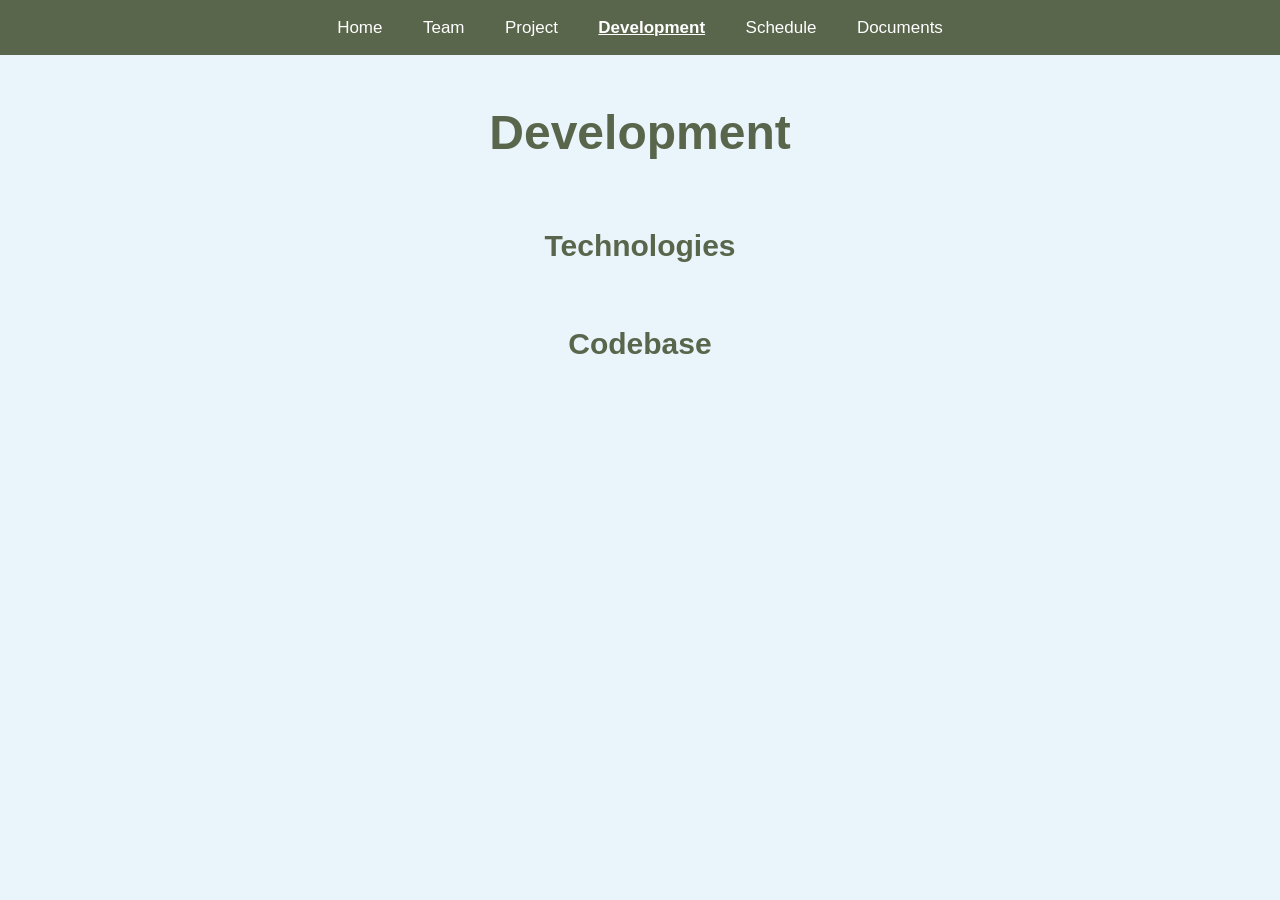
==== development.html @ d390ecc1 "Updated the website structure and homepage" ====
<!doctype html>
<html>
    <head>
        <title>PIT Crew | Development</title>
        <link rel="stylesheet" href="css/style.css">
    </head>

    <body>

        <nav>
            <a href="index.html">Home</a>
            <a href="team.html">Team</a>
            <a href="project.html">Project</a>
            <a class="active" href="development.html">Development</a>
            <a href="schedule.html">Schedule</a>
            <a href="documents.html">Documents</a>
        </nav>


        <main class="page-content">

            <h1>Development</h1>


            <section>
                <h2>Technologies</h2>

                <!-- Technologies info goes here -->
            </section>


            <section>
                <h2>Codebase</h2>

                <!-- Codebase info goes here -->
            </section>

        </main>

    </body>
</html>
---- css/style.css ----
body {
    font-family: Arial, sans-serif;
    margin: 0;
    background-color: #eaf4fb;
    color: #2f2f2f;
    line-height: 1.6;
}

/* Navigation */

nav {
    background-color: #59664c;
    text-align: center;
    padding: 14px 10px;
}

nav a {
    color: white;
    text-decoration: none;
    margin: 0 18px;
    font-size: 17px;
}

nav a:hover {
    text-decoration: underline;
}

nav a.active {
    font-weight: bold;
    text-decoration: underline;
}

/* Page Layout */

.page-content {
    max-width: 900px;
    margin: 0 auto;
    padding: 40px 25px;
}

h1 {
    text-align: center;
    font-size: 48px;
    margin: 0 0 20px;
    color: #59664c;
}

h2 {
    text-align: center;
    font-size: 30px;
    color: #59664c;
    margin-top: 50px;
    margin-bottom: 25px;
}

h3 {
    color: #59664c;
}

/* Home Page */

.main-logo {
    display: block;
    width: 230px;
    margin: 0 auto 30px;
}

.intro {
    background-color: rgba(255, 255, 255, 0.55);
    padding: 22px 26px;
    border-radius: 10px;
    margin-bottom: 40px;
}

/* Team */

.team {
    display: flex;
    justify-content: space-between;
    gap: 30px;
}

.team-member {
    width: 30%;
    text-align: center;
}

.photo-frame {
    width: 190px;
    height: 220px;
    margin: 0 auto;
    display: flex;
    align-items: center;
    justify-content: center;
}

.photo-frame img {
    max-width: 100%;
    max-height: 100%;
    width: auto;
    height: auto;
    border-radius: 10px;
}

.team-member h3 {
    margin-top: 10px;
    margin-bottom: 0;
}

/* Mentor */

.mentor {
    text-align: center;
}

.mentor h3 {
    margin-top: 10px;
}

/* Sponsors */

.sponsors {
    display: flex;
    justify-content: space-between;
    gap: 30px;
}

.sponsor {
    width: 30%;
    text-align: center;
}

.sponsor img {
    width: 120px;
    height: 100px;
    object-fit: contain;
    margin-bottom: 10px;
}

.sponsor h3 {
    margin-top: 5px;
    margin-bottom: 5px;
}

.sponsor p {
    margin-top: 5px;
    font-size: 14px;
}

/* Other Pages */

section {
    margin-bottom: 50px;
}
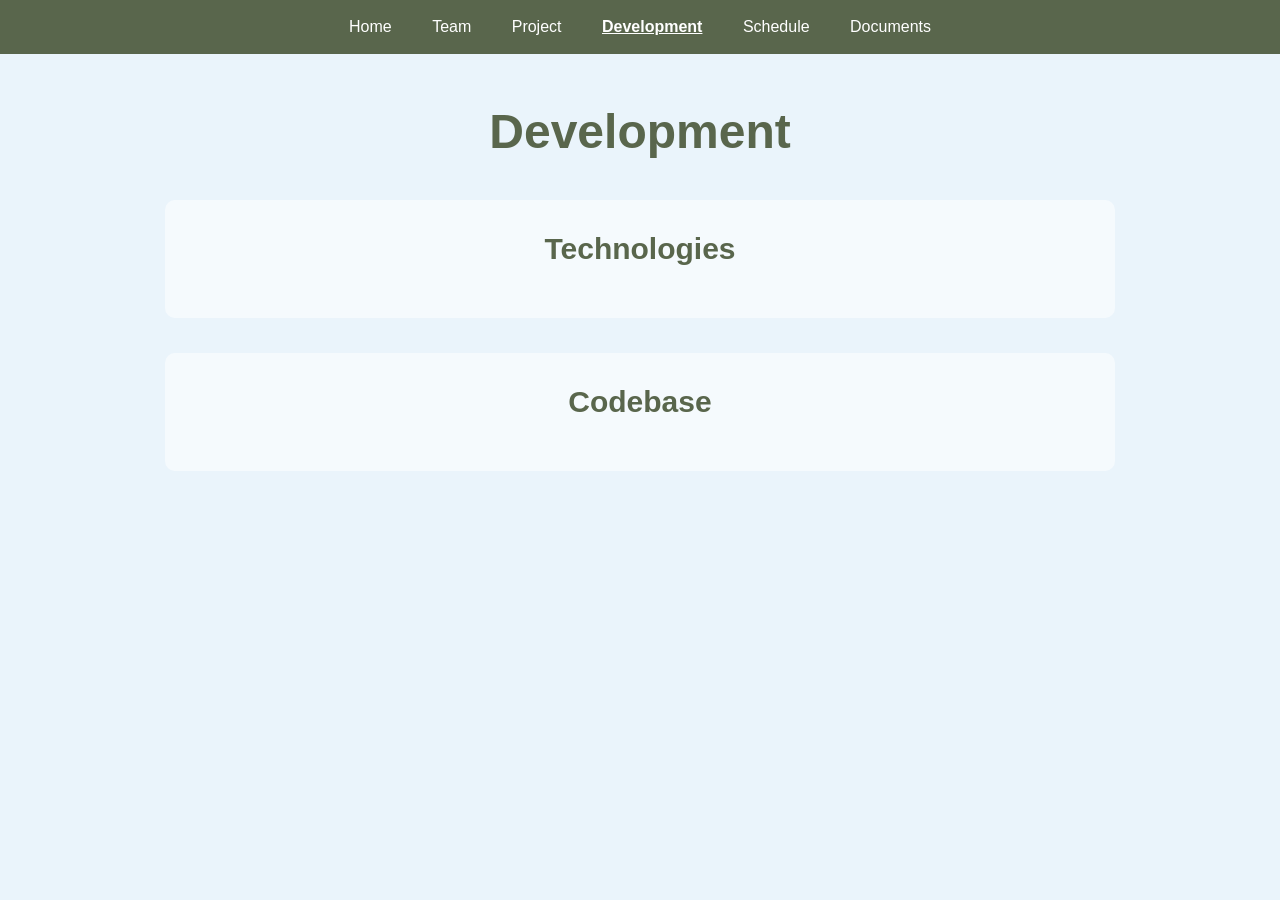
==== commit 04a13ebd: "Edited home page, team, project and schedule pages, added some documents and styling" ====
--- a/development.html
+++ b/development.html
@@ -2,11 +2,10 @@
 <html>
     <head>
         <title>PIT Crew | Development</title>
-        <link rel="stylesheet" href="css/style.css">
+        <link rel="stylesheet" href="css/style.css" />
     </head>
 
     <body>
-
         <nav>
             <a href="index.html">Home</a>
             <a href="team.html">Team</a>
@@ -16,26 +15,20 @@
             <a href="documents.html">Documents</a>
         </nav>
 
-
         <main class="page-content">
-
             <h1>Development</h1>
 
-
-            <section>
+            <section class="box">
                 <h2>Technologies</h2>
 
                 <!-- Technologies info goes here -->
             </section>
 
-
-            <section>
+            <section class="box">
                 <h2>Codebase</h2>
 
                 <!-- Codebase info goes here -->
             </section>
-
         </main>
-
     </body>
-</html>+</html>
--- a/css/style.css
+++ b/css/style.css
@@ -6,58 +6,68 @@
     line-height: 1.6;
 }
 
-/* Navigation */
-
 nav {
     background-color: #59664c;
     text-align: center;
-    padding: 14px 10px;
+    padding: 14px;
 }
 
 nav a {
     color: white;
     text-decoration: none;
     margin: 0 18px;
-    font-size: 17px;
-}
-
-nav a:hover {
+}
+
+nav a:hover,
+nav a.active {
     text-decoration: underline;
 }
 
 nav a.active {
     font-weight: bold;
-    text-decoration: underline;
-}
-
-/* Page Layout */
+}
 
 .page-content {
-    max-width: 900px;
-    margin: 0 auto;
+    max-width: 950px;
+    margin: auto;
     padding: 40px 25px;
 }
 
+.team-page .page-content {
+    max-width: 1200px;
+}
+
+.schedule-page .page-content {
+    max-width: 1000px;
+}
+
+h1,
+h2 {
+    text-align: center;
+    color: #59664c;
+}
+
 h1 {
-    text-align: center;
     font-size: 48px;
+    margin: 0 0 30px;
+}
+
+h2 {
+    font-size: 30px;
     margin: 0 0 20px;
+}
+
+h3,
+h4 {
     color: #59664c;
 }
 
-h2 {
-    text-align: center;
-    font-size: 30px;
-    color: #59664c;
-    margin-top: 50px;
-    margin-bottom: 25px;
-}
-
-h3 {
-    color: #59664c;
-}
-
-/* Home Page */
+.box {
+    background-color: rgba(255, 255, 255, 0.55);
+    padding: 25px;
+    border-radius: 10px;
+    margin-bottom: 35px;
+}
 
 .main-logo {
     display: block;
@@ -65,90 +75,152 @@
     margin: 0 auto 30px;
 }
 
-.intro {
-    background-color: rgba(255, 255, 255, 0.55);
-    padding: 22px 26px;
+.team,
+.sponsors,
+.team-details {
+    display: flex;
+    gap: 30px;
+}
+
+.team-member,
+.sponsor,
+.team-card {
+    flex: 1;
+    text-align: center;
+}
+
+.photo-frame {
+    height: 220px;
+    display: flex;
+    justify-content: center;
+    align-items: center;
+}
+
+.photo-frame img {
+    max-width: 190px;
+    max-height: 220px;
     border-radius: 10px;
-    margin-bottom: 40px;
-}
-
-/* Team */
-
-.team {
-    display: flex;
-    justify-content: space-between;
-    gap: 30px;
-}
-
-.team-member {
-    width: 30%;
-    text-align: center;
-}
-
-.photo-frame {
-    width: 190px;
-    height: 220px;
-    margin: 0 auto;
-    display: flex;
-    align-items: center;
-    justify-content: center;
-}
-
-.photo-frame img {
-    max-width: 100%;
-    max-height: 100%;
-    width: auto;
-    height: auto;
-    border-radius: 10px;
 }
 
 .team-member h3 {
-    margin-top: 10px;
-    margin-bottom: 0;
-}
-
-/* Mentor */
-
-.mentor {
-    text-align: center;
-}
-
-.mentor h3 {
-    margin-top: 10px;
-}
-
-/* Sponsors */
-
-.sponsors {
-    display: flex;
-    justify-content: space-between;
-    gap: 30px;
-}
-
-.sponsor {
-    width: 30%;
-    text-align: center;
+    margin: 8px 0 0;
+}
+
+.mentor-label {
+    display: block;
+    margin-top: 2px;
+    color: #2f2f2f;
+    font-size: 15px;
+    font-weight: normal;
 }
 
 .sponsor img {
     width: 120px;
     height: 100px;
     object-fit: contain;
-    margin-bottom: 10px;
-}
-
-.sponsor h3 {
+}
+
+.team-intro {
+    max-width: 750px;
+    margin: 0 auto 35px;
+    text-align: center;
+}
+
+.team-card img {
+    width: 120px;
+    height: 145px;
+    object-fit: contain;
+    border-radius: 8px;
+}
+
+.team-card h2 {
+    font-size: 24px;
+    margin: 10px 0;
+}
+
+.team-card h3 {
+    font-size: 17px;
+    margin-bottom: 5px;
+}
+
+.team-card p {
+    font-size: 14px;
     margin-top: 5px;
-    margin-bottom: 5px;
-}
-
-.sponsor p {
-    margin-top: 5px;
-    font-size: 14px;
-}
-
-/* Other Pages */
-
-section {
-    margin-bottom: 50px;
+}
+
+.project-figure {
+    max-width: 500px;
+    margin: 25px auto;
+    text-align: center;
+}
+
+.project-figure img {
+    display: block;
+    max-width: 100%;
+    max-height: 320px;
+    margin: auto;
+}
+
+.project-figure figcaption {
+    margin-top: 8px;
+    font-size: 13px;
+    color: #555555;
+}
+
+.schedule-intro {
+    max-width: 700px;
+    margin: 0 auto 35px;
+    text-align: center;
+}
+
+.current-status h2 {
+    font-size: 22px;
+}
+
+.schedule-month {
+    margin-bottom: 25px;
+}
+
+.month-heading {
+    display: flex;
+    align-items: baseline;
+    gap: 18px;
+    border-bottom: 2px solid #c3ad78;
+}
+
+.month-heading h2 {
+    font-size: 26px;
+    margin: 0;
+}
+
+.month-heading h3 {
+    font-size: 18px;
+    margin: 0;
+}
+
+main a {
+    color: #59664c;
+}
+
+@media (max-width: 750px) {
+    .team,
+    .sponsors,
+    .team-details {
+        display: block;
+    }
+
+    .team-member,
+    .sponsor,
+    .team-card {
+        margin-bottom: 30px;
+    }
+
+    nav a {
+        display: inline-block;
+        margin: 5px 10px;
+    }
+
+    .month-heading {
+        display: block;
+    }
 }
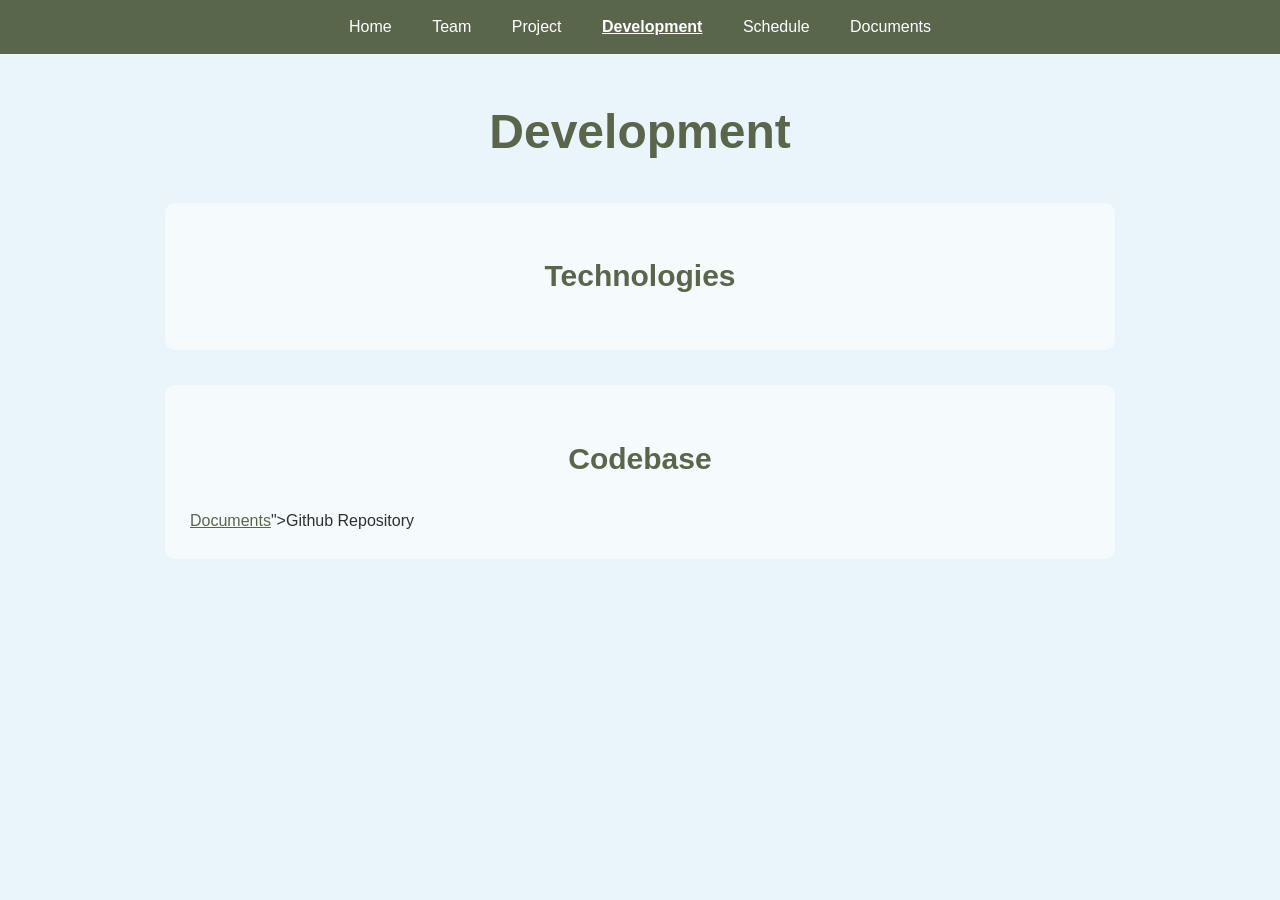
==== commit 1091befd: "added codebase to development.html added github repo link (you should publish your code at the end o" ====
--- a/development.html
+++ b/development.html
@@ -26,8 +26,8 @@
 
             <section class="box">
                 <h2>Codebase</h2>
-
-                <!-- Codebase info goes here -->
+                <a href="https://github.com/ard584/PITcrew.git">Documents</a>">Github Repository</a>
+                
             </section>
         </main>
     </body>
--- a/css/style.css
+++ b/css/style.css
@@ -37,10 +37,6 @@
     max-width: 1200px;
 }
 
-.schedule-page .page-content {
-    max-width: 1000px;
-}
-
 h1,
 h2 {
     text-align: center;
@@ -49,12 +45,11 @@
 
 h1 {
     font-size: 48px;
-    margin: 0 0 30px;
+    margin-top: 0;
 }
 
 h2 {
     font-size: 30px;
-    margin: 0 0 20px;
 }
 
 h3,
@@ -102,13 +97,8 @@
     border-radius: 10px;
 }
 
-.team-member h3 {
-    margin: 8px 0 0;
-}
-
 .mentor-label {
     display: block;
-    margin-top: 2px;
     color: #2f2f2f;
     font-size: 15px;
     font-weight: normal;
@@ -120,32 +110,16 @@
     object-fit: contain;
 }
 
-.team-intro {
-    max-width: 750px;
+.team-intro,
+.schedule-intro {
+    text-align: center;
     margin: 0 auto 35px;
-    text-align: center;
 }
 
 .team-card img {
     width: 120px;
     height: 145px;
     object-fit: contain;
-    border-radius: 8px;
-}
-
-.team-card h2 {
-    font-size: 24px;
-    margin: 10px 0;
-}
-
-.team-card h3 {
-    font-size: 17px;
-    margin-bottom: 5px;
-}
-
-.team-card p {
-    font-size: 14px;
-    margin-top: 5px;
 }
 
 .project-figure {
@@ -155,46 +129,24 @@
 }
 
 .project-figure img {
-    display: block;
     max-width: 100%;
     max-height: 320px;
-    margin: auto;
 }
 
 .project-figure figcaption {
-    margin-top: 8px;
     font-size: 13px;
     color: #555555;
 }
 
-.schedule-intro {
-    max-width: 700px;
-    margin: 0 auto 35px;
-    text-align: center;
-}
-
-.current-status h2 {
-    font-size: 22px;
-}
-
-.schedule-month {
-    margin-bottom: 25px;
-}
-
 .month-heading {
     display: flex;
+    gap: 18px;
     align-items: baseline;
-    gap: 18px;
     border-bottom: 2px solid #c3ad78;
 }
 
-.month-heading h2 {
-    font-size: 26px;
-    margin: 0;
-}
-
+.month-heading h2,
 .month-heading h3 {
-    font-size: 18px;
     margin: 0;
 }
 
@@ -205,22 +157,13 @@
 @media (max-width: 750px) {
     .team,
     .sponsors,
-    .team-details {
+    .team-details,
+    .month-heading {
         display: block;
-    }
-
-    .team-member,
-    .sponsor,
-    .team-card {
-        margin-bottom: 30px;
     }
 
     nav a {
         display: inline-block;
         margin: 5px 10px;
     }
-
-    .month-heading {
-        display: block;
-    }
 }
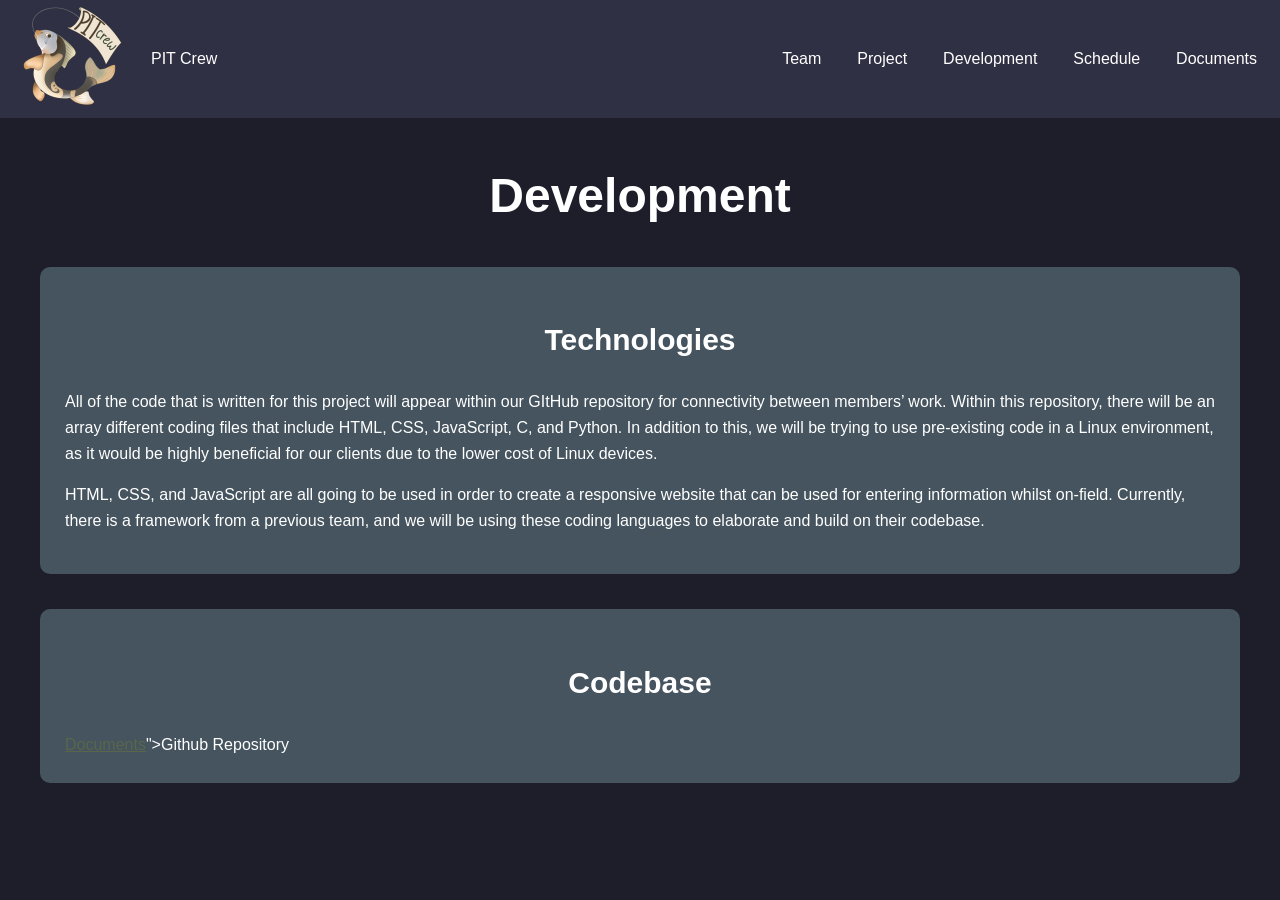
==== commit 9c4dfc41: "Update development.html" ====
--- a/development.html
+++ b/development.html
@@ -7,10 +7,13 @@
 
     <body>
         <nav>
-            <a href="index.html">Home</a>
+            <div class = "topLogo">
+                <a class="logo" href="index.html"><img src="images/logo.png" alt="PIT Crew Logo"></a>
+                <span>PIT Crew</span>
+            </div>
             <a href="team.html">Team</a>
             <a href="project.html">Project</a>
-            <a class="active" href="development.html">Development</a>
+            <a href="development.html">Development</a>
             <a href="schedule.html">Schedule</a>
             <a href="documents.html">Documents</a>
         </nav>
@@ -21,7 +24,14 @@
             <section class="box">
                 <h2>Technologies</h2>
 
-                <!-- Technologies info goes here -->
+                <p>
+                    All of the code that is written for this project will appear within our GItHub repository for connectivity between members’ work. Within this repository, there will be an array different coding files that include HTML, CSS, JavaScript, C, and Python. In addition to this, we will be trying to use pre-existing code in a Linux environment, as it would be highly beneficial for our clients due to the lower cost of Linux devices. 
+                </p>
+
+                <p>
+                    HTML, CSS, and JavaScript are all going to be used in order to create a responsive website that can be used for entering information whilst on-field. Currently, there is a framework from a previous team, and we will be using these coding languages to elaborate and build on their codebase. 
+                </p>
+                
             </section>
 
             <section class="box">
--- a/css/style.css
+++ b/css/style.css
@@ -1,15 +1,18 @@
 body {
     font-family: Arial, sans-serif;
     margin: 0;
-    background-color: #eaf4fb;
+    background-color: #1e1e2b;
     color: #2f2f2f;
     line-height: 1.6;
 }
 
 nav {
-    background-color: #59664c;
-    text-align: center;
-    padding: 14px;
+    background-color: #303045;
+    /*text-align: right;*/
+    display:flex;
+    align-items: center;
+    /*justify-content: space-between;*/
+    padding: 5px;
 }
 
 nav a {
@@ -28,9 +31,10 @@
 }
 
 .page-content {
-    max-width: 950px;
+    max-width: 1200px;
     margin: auto;
     padding: 40px 25px;
+    color: white;
 }
 
 .team-page .page-content {
@@ -40,7 +44,7 @@
 h1,
 h2 {
     text-align: center;
-    color: #59664c;
+    color: white;
 }
 
 h1 {
@@ -54,11 +58,63 @@
 
 h3,
 h4 {
-    color: #59664c;
+    color: #dae0e8;
+}
+
+.topLogo img{
+    height: 100px;
+}
+
+.topLogo {
+    text-align: left;
+    display: flex;
+    align-items: center;
+    gap: 10px;
+    margin-right: auto;
+    color: white;
+}
+
+.pitHeader {
+    background-image: linear-gradient(rgba(0, 0, 0, 0.4), rgba(0, 0, 0, 0.4)), url("../images/coloradoHeader.png");
+    background-size: cover;
+    background-position: center;
+    display: flex;
+    min-height: 90vh;
+    align-items: center;
+    padding: 0 60px;
+}
+
+.pitHeaderInfo {
+    max-width: 1400px;
+    color: #beb8c2;
+    text-align: left;
+}
+
+.pitHeaderInfo h1 {
+    text-align: left;
+    color: #edebeb;
+    font-size: 150px;
+    line-height: 110px;
+    margin-bottom: 10px;
+}
+
+.pitHeaderInfo p {
+    text-align: left;
+    max-width: 850px;
+    font-size: 20px;
+}
+
+.photoCredit {
+    position: absolute;
+    bottom: 10px;
+    right: 15px;
+    margin: 10px;
+    font-size: 12px;
+    color: #969199;
 }
 
 .box {
-    background-color: rgba(255, 255, 255, 0.55);
+    background-color: #45545e;
     padding: 25px;
     border-radius: 10px;
     margin-bottom: 35px;
@@ -71,8 +127,7 @@
 }
 
 .team,
-.sponsors,
-.team-details {
+.sponsors {
     display: flex;
     gap: 30px;
 }
@@ -104,9 +159,16 @@
     font-weight: normal;
 }
 
+.lead-label {
+    display: block;
+    color: #2f2f2f;
+    font-size: 15px;
+    font-weight: normal;
+}
+
 .sponsor img {
-    width: 120px;
-    height: 100px;
+    width: 250px;
+    height: 220px;
     object-fit: contain;
 }
 
@@ -114,6 +176,15 @@
 .schedule-intro {
     text-align: center;
     margin: 0 auto 35px;
+}
+
+.team-intro h1 {
+    font-size: 80px;
+}
+
+.team-intro p {
+    font-size: 20px;
+    color: white;
 }
 
 .team-card img {
@@ -145,6 +216,51 @@
     border-bottom: 2px solid #c3ad78;
 }
 
+.team-details {
+    display: flex;
+    align-items: center;
+    gap: 60px;
+    padding: 80px 10%;
+}
+
+.team-details:nth-of-type(even) {
+    flex-direction: row-reverse;
+    background-color: #45545e;
+}
+
+.memberCard {
+    flex: 1;
+}
+
+.team-details img {
+    flex: 1;
+    width: 100%;
+    max-width: 400px;
+    height: 450px;
+    object-fit: cover;
+    border-radius: 10px;
+}
+
+.memberCard h2 {
+    text-align: left;
+    color: #white;
+    font-size: 32px;
+    margin: 0 0 15px;
+}
+
+.memberCard h3 {
+    text-align: left;
+    font-size: 16px;
+    text-transform: uppercase;
+    letter-spacing: 1px;
+    margin: 0 0 4px;
+}
+
+.memberCard p {
+    margin: 0 0 18px;
+    color: #d3cedb;
+}
+
 .month-heading h2,
 .month-heading h3 {
     margin: 0;
@@ -157,7 +273,6 @@
 @media (max-width: 750px) {
     .team,
     .sponsors,
-    .team-details,
     .month-heading {
         display: block;
     }
@@ -166,4 +281,4 @@
         display: inline-block;
         margin: 5px 10px;
     }
-}+}
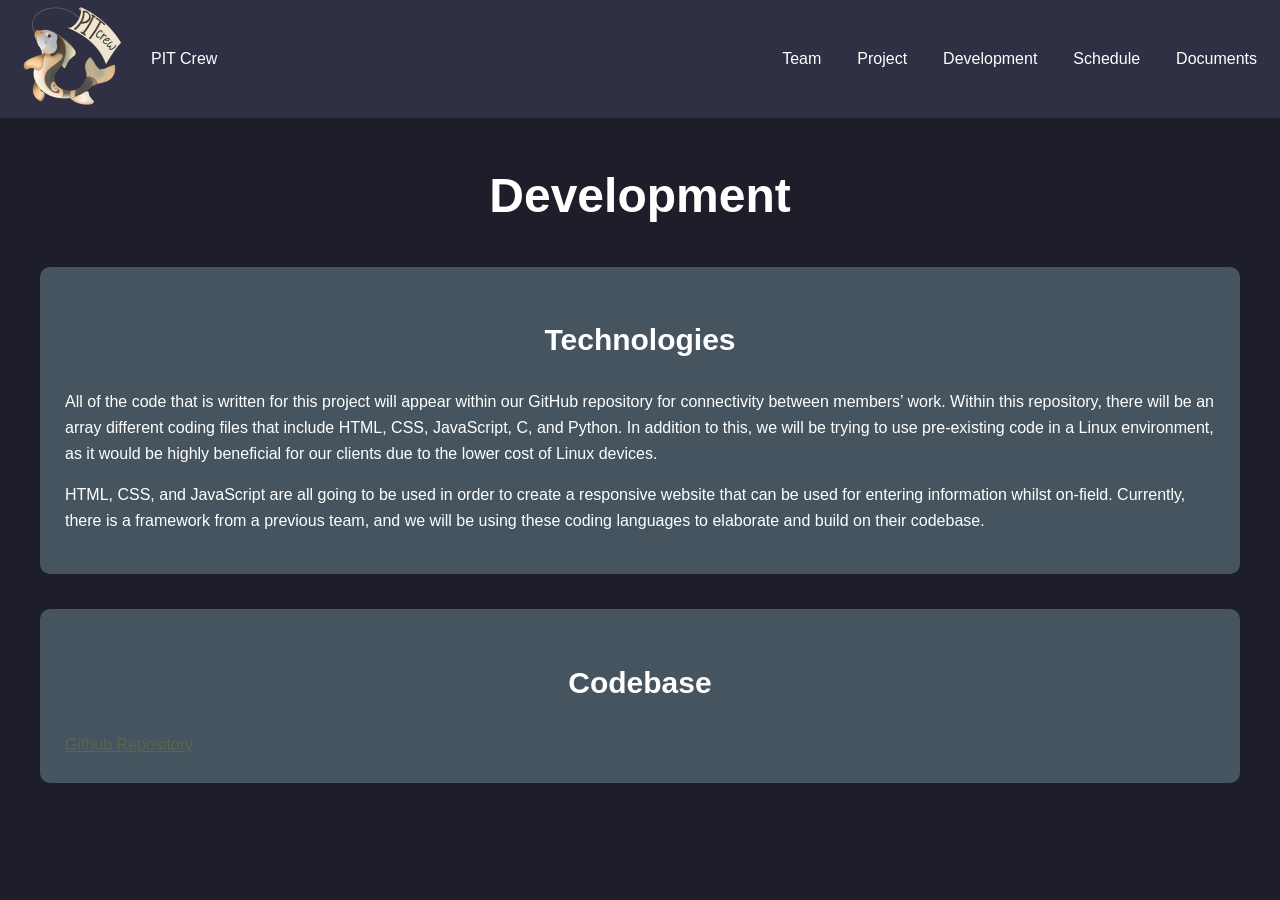
==== commit 7594c692: "Updated weird link" ====
--- a/development.html
+++ b/development.html
@@ -25,7 +25,7 @@
                 <h2>Technologies</h2>
 
                 <p>
-                    All of the code that is written for this project will appear within our GItHub repository for connectivity between members’ work. Within this repository, there will be an array different coding files that include HTML, CSS, JavaScript, C, and Python. In addition to this, we will be trying to use pre-existing code in a Linux environment, as it would be highly beneficial for our clients due to the lower cost of Linux devices. 
+                    All of the code that is written for this project will appear within our GitHub repository for connectivity between members’ work. Within this repository, there will be an array different coding files that include HTML, CSS, JavaScript, C, and Python. In addition to this, we will be trying to use pre-existing code in a Linux environment, as it would be highly beneficial for our clients due to the lower cost of Linux devices. 
                 </p>
 
                 <p>
@@ -36,7 +36,7 @@
 
             <section class="box">
                 <h2>Codebase</h2>
-                <a href="https://github.com/ard584/PITcrew.git">Documents</a>">Github Repository</a>
+                <a href="https://github.com/ard584/PITcrew.git">Github Repository</a>
                 
             </section>
         </main>
--- a/css/style.css
+++ b/css/style.css
@@ -8,10 +8,8 @@
 
 nav {
     background-color: #303045;
-    /*text-align: right;*/
     display:flex;
     align-items: center;
-    /*justify-content: space-between;*/
     padding: 5px;
 }
 
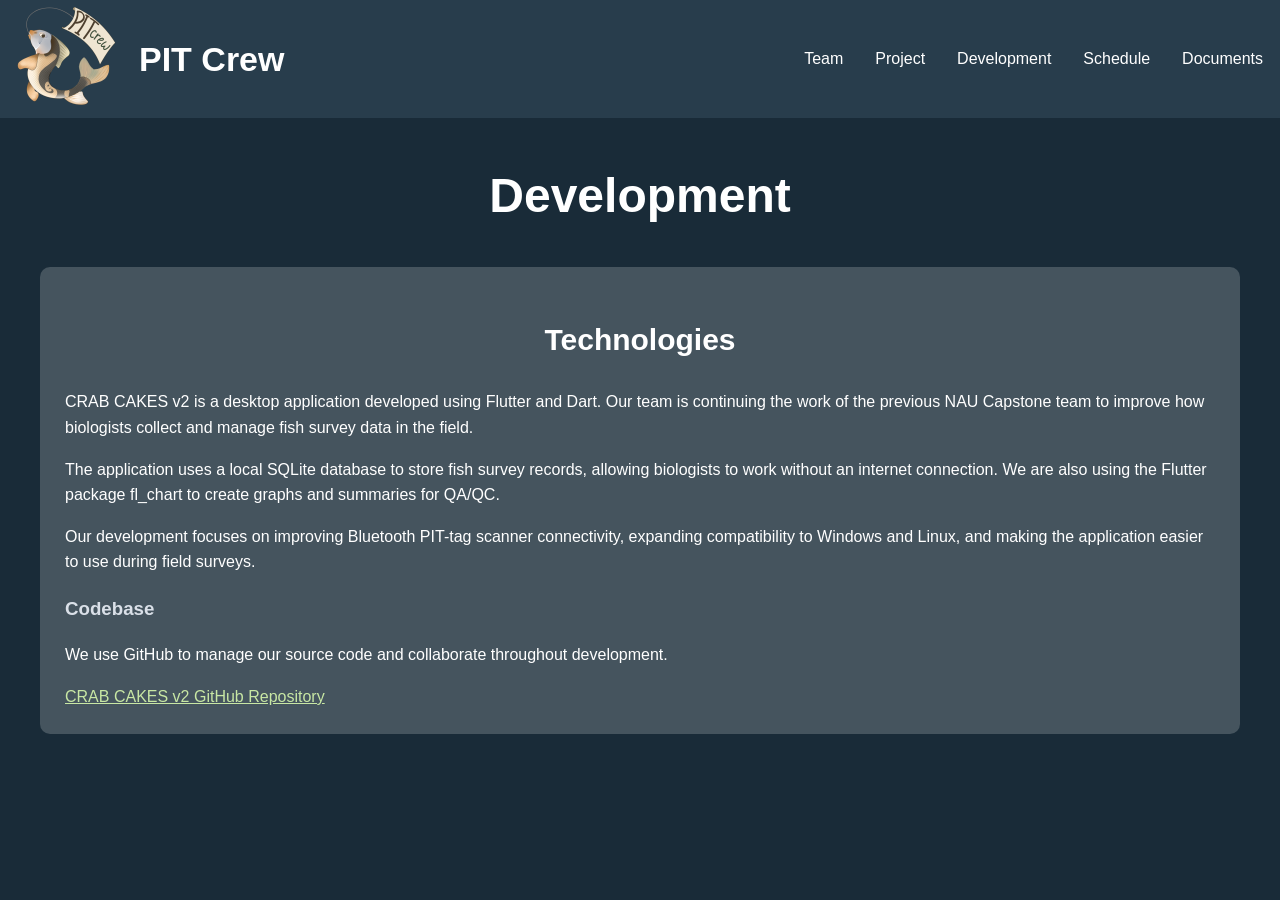
==== commit 9d61cc3c: "Update PIT Crew website and project documents" ====
--- a/development.html
+++ b/development.html
@@ -7,8 +7,8 @@
 
     <body>
         <nav>
-            <div class = "topLogo">
-                <a class="logo" href="index.html"><img src="images/logo.png" alt="PIT Crew Logo"></a>
+            <div class="topLogo">
+                <a class="logo" href="index.html"><img src="images/logo.png" alt="PIT Crew Logo" /></a>
                 <span>PIT Crew</span>
             </div>
             <a href="team.html">Team</a>
@@ -25,19 +25,27 @@
                 <h2>Technologies</h2>
 
                 <p>
-                    All of the code that is written for this project will appear within our GitHub repository for connectivity between members’ work. Within this repository, there will be an array different coding files that include HTML, CSS, JavaScript, C, and Python. In addition to this, we will be trying to use pre-existing code in a Linux environment, as it would be highly beneficial for our clients due to the lower cost of Linux devices. 
+                    CRAB CAKES v2 is a desktop application developed using Flutter and Dart. Our team is continuing the
+                    work of the previous NAU Capstone team to improve how biologists collect and manage fish survey data
+                    in the field.
                 </p>
 
                 <p>
-                    HTML, CSS, and JavaScript are all going to be used in order to create a responsive website that can be used for entering information whilst on-field. Currently, there is a framework from a previous team, and we will be using these coding languages to elaborate and build on their codebase. 
+                    The application uses a local SQLite database to store fish survey records, allowing biologists to
+                    work without an internet connection. We are also using the Flutter package fl_chart to create graphs
+                    and summaries for QA/QC.
                 </p>
-                
-            </section>
 
-            <section class="box">
-                <h2>Codebase</h2>
-                <a href="https://github.com/ard584/PITcrew.git">Github Repository</a>
-                
+                <p>
+                    Our development focuses on improving Bluetooth PIT-tag scanner connectivity, expanding compatibility
+                    to Windows and Linux, and making the application easier to use during field surveys.
+                </p>
+
+                <h3>Codebase</h3>
+
+                <p>We use GitHub to manage our source code and collaborate throughout development.</p>
+
+                <a href="https://github.com/ard584/crab_cakes_v2" target="_blank"> CRAB CAKES v2 GitHub Repository </a>
             </section>
         </main>
     </body>
--- a/css/style.css
+++ b/css/style.css
@@ -1,22 +1,24 @@
 body {
     font-family: Arial, sans-serif;
     margin: 0;
-    background-color: #1e1e2b;
+    background-color: #192b38;    
     color: #2f2f2f;
     line-height: 1.6;
 }
 
 nav {
-    background-color: #303045;
-    display:flex;
+    background-color: #283d4c;
+    display: flex;
     align-items: center;
     padding: 5px;
+    flex-wrap: wrap;
+    gap: 8px;   
 }
 
 nav a {
     color: white;
     text-decoration: none;
-    margin: 0 18px;
+    margin: 0 12px;
 }
 
 nav a:hover,
@@ -59,7 +61,7 @@
     color: #dae0e8;
 }
 
-.topLogo img{
+.topLogo img {
     height: 100px;
 }
 
@@ -72,7 +74,14 @@
     color: white;
 }
 
+.topLogo span {
+    font-size: 34px;
+    font-weight: bold;
+    white-space: nowrap;
+}
+
 .pitHeader {
+    position: relative;
     background-image: linear-gradient(rgba(0, 0, 0, 0.4), rgba(0, 0, 0, 0.4)), url("../images/coloradoHeader.png");
     background-size: cover;
     background-position: center;
@@ -84,7 +93,7 @@
 
 .pitHeaderInfo {
     max-width: 1400px;
-    color: #beb8c2;
+    color: #e4ebf0;
     text-align: left;
 }
 
@@ -152,14 +161,14 @@
 
 .mentor-label {
     display: block;
-    color: #2f2f2f;
+    color: #d8e3ec;
     font-size: 15px;
     font-weight: normal;
 }
 
 .lead-label {
     display: block;
-    color: #2f2f2f;
+    color: #d8e3ec;
     font-size: 15px;
     font-weight: normal;
 }
@@ -203,8 +212,8 @@
 }
 
 .project-figure figcaption {
-    font-size: 13px;
-    color: #555555;
+    font-size: 15px;
+    color: #d8e3ec;
 }
 
 .month-heading {
@@ -241,7 +250,7 @@
 
 .memberCard h2 {
     text-align: left;
-    color: #white;
+    color: white;
     font-size: 32px;
     margin: 0 0 15px;
 }
@@ -256,7 +265,7 @@
 
 .memberCard p {
     margin: 0 0 18px;
-    color: #d3cedb;
+    color: #dbe5ec;
 }
 
 .month-heading h2,
@@ -265,7 +274,11 @@
 }
 
 main a {
-    color: #59664c;
+    color: #c8e7a4;
+}
+
+main a:hover {
+    color: #e5f5ca;
 }
 
 @media (max-width: 750px) {
@@ -280,3 +293,27 @@
         margin: 5px 10px;
     }
 }
+
+
+/* Document links */
+.document-list {
+    display: grid;
+    grid-template-columns: repeat(auto-fit, minmax(250px, 1fr));
+    gap: 15px;
+    margin-top: 20px;
+}
+
+.document-link {
+    display: block;
+    background-color: #304654;
+    padding: 18px;
+    border-radius: 8px;
+    text-decoration: none;
+    font-weight: bold;
+    text-align: center;
+}
+
+.document-link:hover {
+    background-color: #385669;
+    text-decoration: underline;
+}
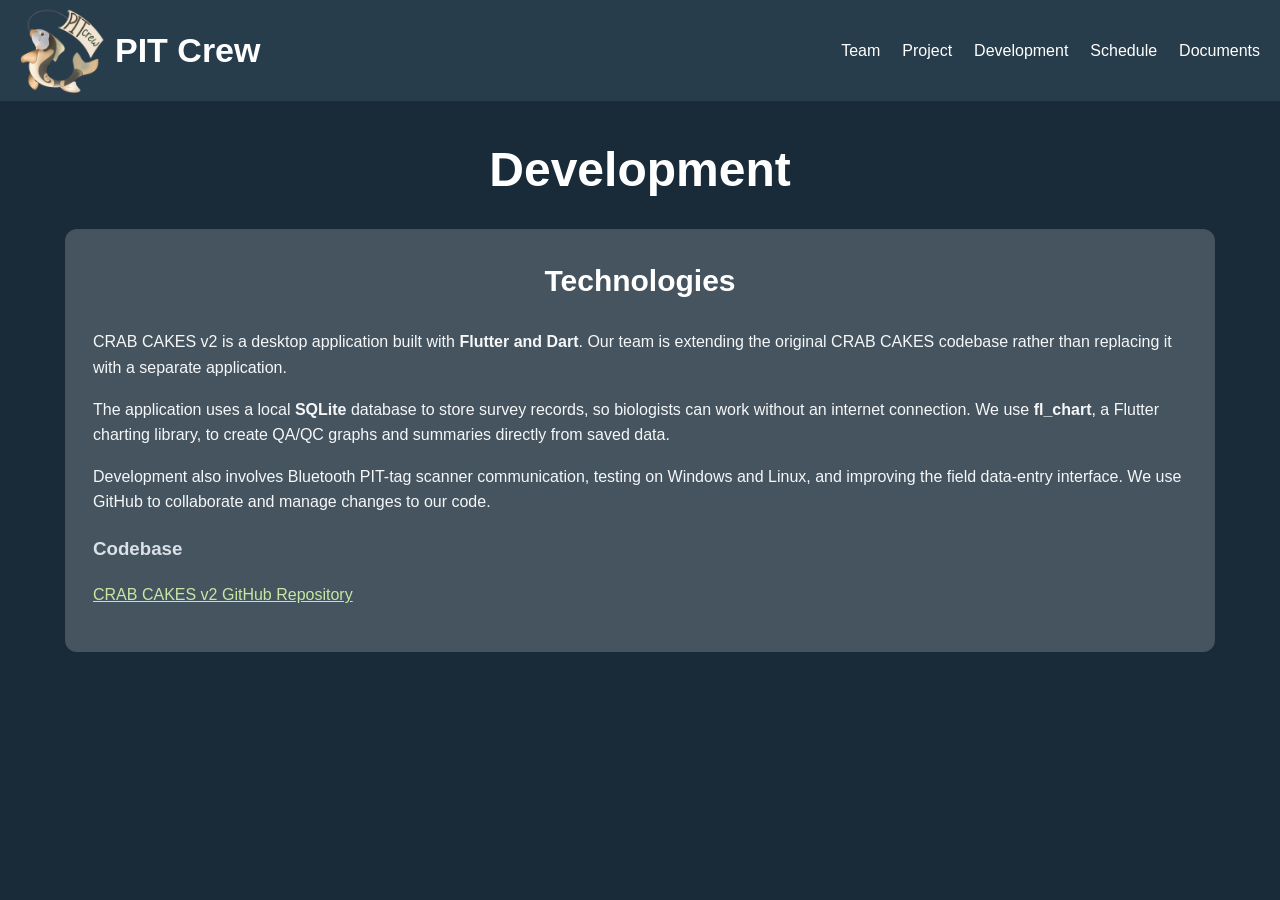
==== commit 73d92276: "Fix website layout and update project pages" ====
--- a/development.html
+++ b/development.html
@@ -1,52 +1,47 @@
 <!doctype html>
-<html>
-    <head>
-        <title>PIT Crew | Development</title>
-        <link rel="stylesheet" href="css/style.css" />
-    </head>
+<html lang="en">
+<head>
+    <meta charset="UTF-8">
+    <meta name="viewport" content="width=device-width, initial-scale=1.0">
+    <title>PIT Crew | Development</title>
+    <link rel="stylesheet" href="css/style.css">
+</head>
+<body>
+<nav>
+    <div class="topLogo">
+        <a class="logo" href="index.html"><img src="images/logo.png" alt="PIT Crew Logo"></a>
+        <span>PIT Crew</span>
+    </div>
+    <div class="nav-links">
+        <a href="team.html">Team</a>
+        <a href="project.html">Project</a>
+        <a href="development.html">Development</a>
+        <a href="schedule.html">Schedule</a>
+        <a href="documents.html">Documents</a>
+    </div>
+</nav>
 
-    <body>
-        <nav>
-            <div class="topLogo">
-                <a class="logo" href="index.html"><img src="images/logo.png" alt="PIT Crew Logo" /></a>
-                <span>PIT Crew</span>
-            </div>
-            <a href="team.html">Team</a>
-            <a href="project.html">Project</a>
-            <a href="development.html">Development</a>
-            <a href="schedule.html">Schedule</a>
-            <a href="documents.html">Documents</a>
-        </nav>
+<main class="page-content">
+    <h1>Development</h1>
+    <section class="box">
+        <h2>Technologies</h2>
+        <p>CRAB CAKES v2 is a desktop application built with <strong>Flutter and Dart</strong>.
+        Our team is extending the original CRAB CAKES codebase rather than replacing it with
+        a separate application.</p>
+        <p>The application uses a local <strong>SQLite</strong> database to store survey records,
+        so biologists can work without an internet connection. We use <strong>fl_chart</strong>,
+        a Flutter charting library, to create QA/QC graphs and summaries directly from saved data.</p>
+        <p>Development also involves Bluetooth PIT-tag scanner communication, testing on
+        Windows and Linux, and improving the field data-entry interface. We use GitHub to
+        collaborate and manage changes to our code.</p>
 
-        <main class="page-content">
-            <h1>Development</h1>
+        <h3>Codebase</h3>
+        <p>
+            <a href="https://github.com/ard584/crab_cakes_v2"
+               target="_blank" rel="noopener noreferrer">CRAB CAKES v2 GitHub Repository</a>
+        </p>
+    </section>
+</main>
 
-            <section class="box">
-                <h2>Technologies</h2>
-
-                <p>
-                    CRAB CAKES v2 is a desktop application developed using Flutter and Dart. Our team is continuing the
-                    work of the previous NAU Capstone team to improve how biologists collect and manage fish survey data
-                    in the field.
-                </p>
-
-                <p>
-                    The application uses a local SQLite database to store fish survey records, allowing biologists to
-                    work without an internet connection. We are also using the Flutter package fl_chart to create graphs
-                    and summaries for QA/QC.
-                </p>
-
-                <p>
-                    Our development focuses on improving Bluetooth PIT-tag scanner connectivity, expanding compatibility
-                    to Windows and Linux, and making the application easier to use during field surveys.
-                </p>
-
-                <h3>Codebase</h3>
-
-                <p>We use GitHub to manage our source code and collaborate throughout development.</p>
-
-                <a href="https://github.com/ard584/crab_cakes_v2" target="_blank"> CRAB CAKES v2 GitHub Repository </a>
-            </section>
-        </main>
-    </body>
+</body>
 </html>
--- a/css/style.css
+++ b/css/style.css
@@ -1,8 +1,11 @@
+/* General site colors and layout */
+* { box-sizing: border-box; }
+
 body {
     font-family: Arial, sans-serif;
     margin: 0;
-    background-color: #192b38;    
-    color: #2f2f2f;
+    background-color: #192b38;
+    color: #f5f7f9;
     line-height: 1.6;
 }
 
@@ -10,68 +13,23 @@
     background-color: #283d4c;
     display: flex;
     align-items: center;
-    padding: 5px;
+    justify-content: space-between;
     flex-wrap: wrap;
-    gap: 8px;   
-}
-
-nav a {
-    color: white;
-    text-decoration: none;
-    margin: 0 12px;
-}
-
-nav a:hover,
-nav a.active {
-    text-decoration: underline;
-}
-
-nav a.active {
-    font-weight: bold;
-}
-
-.page-content {
-    max-width: 1200px;
-    margin: auto;
-    padding: 40px 25px;
-    color: white;
-}
-
-.team-page .page-content {
-    max-width: 1200px;
-}
-
-h1,
-h2 {
-    text-align: center;
-    color: white;
-}
-
-h1 {
-    font-size: 48px;
-    margin-top: 0;
-}
-
-h2 {
-    font-size: 30px;
-}
-
-h3,
-h4 {
-    color: #dae0e8;
+    padding: 8px 20px;
+    gap: 12px 24px;
+}
+
+.topLogo {
+    display: flex;
+    align-items: center;
+    gap: 10px;
+    color: white;
 }
 
 .topLogo img {
-    height: 100px;
-}
-
-.topLogo {
-    text-align: left;
-    display: flex;
-    align-items: center;
-    gap: 10px;
-    margin-right: auto;
-    color: white;
+    height: 85px;
+    width: auto;
+    display: block;
 }
 
 .topLogo span {
@@ -80,33 +38,106 @@
     white-space: nowrap;
 }
 
+.nav-links {
+    display: flex;
+    align-items: center;
+    flex-wrap: wrap;
+    gap: 8px 22px;
+}
+
+.nav-links a,
+nav > a {
+    color: white;
+    text-decoration: none;
+    font-size: 16px;
+}
+
+.nav-links a:hover,
+.nav-links a.active,
+nav > a:hover,
+nav > a.active {
+    text-decoration: underline;
+}
+
+.nav-links a.active,
+nav > a.active {
+    font-weight: bold;
+}
+
+.page-content {
+    max-width: 1200px;
+    margin: 0 auto;
+    padding: 40px 25px;
+}
+
+h1, h2 {
+    color: white;
+    text-align: center;
+}
+
+h1 {
+    font-size: 48px;
+    line-height: 1.2;
+    margin: 0 0 30px;
+}
+
+h2 {
+    font-size: 30px;
+}
+
+h3, h4 {
+    color: #dae0e8;
+}
+
+.box {
+    background-color: #45545e;
+    padding: 28px;
+    border-radius: 12px;
+    margin-bottom: 35px;
+}
+
+.box h2:first-child {
+    margin-top: 0;
+}
+
+main a {
+    color: #c8e7a4;
+}
+
+main a:hover {
+    color: #e5f5ca;
+}
+
+/* Homepage */
 .pitHeader {
     position: relative;
-    background-image: linear-gradient(rgba(0, 0, 0, 0.4), rgba(0, 0, 0, 0.4)), url("../images/coloradoHeader.png");
+    background-image:
+        linear-gradient(rgba(0, 0, 0, 0.4), rgba(0, 0, 0, 0.4)),
+        url("../images/coloradoHeader.png");
     background-size: cover;
     background-position: center;
-    display: flex;
-    min-height: 90vh;
-    align-items: center;
-    padding: 0 60px;
+    min-height: 85vh;
+    display: flex;
+    align-items: center;
+    padding: 75px max(35px, calc((100vw - 1200px) / 2));
 }
 
 .pitHeaderInfo {
-    max-width: 1400px;
     color: #e4ebf0;
+    width: 100%;
+    max-width: 950px;
+}
+
+.pitHeaderInfo h1 {
+    color: #edebeb;
+    font-size: clamp(42px, 8vw, 115px);
+    line-height: 1;
     text-align: left;
-}
-
-.pitHeaderInfo h1 {
-    text-align: left;
-    color: #edebeb;
-    font-size: 150px;
-    line-height: 110px;
-    margin-bottom: 10px;
+    overflow-wrap: normal;
+    margin: 0 0 24px;
 }
 
 .pitHeaderInfo p {
-    text-align: left;
     max-width: 850px;
     font-size: 20px;
 }
@@ -115,42 +146,26 @@
     position: absolute;
     bottom: 10px;
     right: 15px;
-    margin: 10px;
     font-size: 12px;
-    color: #969199;
-}
-
-.box {
-    background-color: #45545e;
-    padding: 25px;
-    border-radius: 10px;
-    margin-bottom: 35px;
-}
-
-.main-logo {
-    display: block;
-    width: 230px;
-    margin: 0 auto 30px;
-}
-
-.team,
-.sponsors {
+    color: #d1d5da;
+}
+
+.team, .sponsors {
     display: flex;
     gap: 30px;
 }
 
-.team-member,
-.sponsor,
-.team-card {
+.team-member, .sponsor, .team-card {
     flex: 1;
+    min-width: 0;
     text-align: center;
 }
 
 .photo-frame {
     height: 220px;
     display: flex;
+    align-items: center;
     justify-content: center;
-    align-items: center;
 }
 
 .photo-frame img {
@@ -159,34 +174,28 @@
     border-radius: 10px;
 }
 
-.mentor-label {
+.mentor-label, .lead-label {
     display: block;
     color: #d8e3ec;
     font-size: 15px;
     font-weight: normal;
 }
 
-.lead-label {
-    display: block;
-    color: #d8e3ec;
-    font-size: 15px;
-    font-weight: normal;
-}
-
 .sponsor img {
+    max-width: 100%;
     width: 250px;
     height: 220px;
     object-fit: contain;
 }
 
-.team-intro,
-.schedule-intro {
+/* Team page */
+.team-intro, .schedule-intro {
     text-align: center;
     margin: 0 auto 35px;
 }
 
 .team-intro h1 {
-    font-size: 80px;
+    font-size: 70px;
 }
 
 .team-intro p {
@@ -194,40 +203,11 @@
     color: white;
 }
 
-.team-card img {
-    width: 120px;
-    height: 145px;
-    object-fit: contain;
-}
-
-.project-figure {
-    max-width: 500px;
-    margin: 25px auto;
-    text-align: center;
-}
-
-.project-figure img {
-    max-width: 100%;
-    max-height: 320px;
-}
-
-.project-figure figcaption {
-    font-size: 15px;
-    color: #d8e3ec;
-}
-
-.month-heading {
-    display: flex;
-    gap: 18px;
-    align-items: baseline;
-    border-bottom: 2px solid #c3ad78;
-}
-
 .team-details {
     display: flex;
     align-items: center;
     gap: 60px;
-    padding: 80px 10%;
+    padding: 60px 7%;
 }
 
 .team-details:nth-of-type(even) {
@@ -256,7 +236,6 @@
 }
 
 .memberCard h3 {
-    text-align: left;
     font-size: 16px;
     text-transform: uppercase;
     letter-spacing: 1px;
@@ -268,52 +247,129 @@
     color: #dbe5ec;
 }
 
+/* Project page */
+.project-figure {
+    max-width: 500px;
+    margin: 25px auto 40px;
+    text-align: center;
+}
+
+.project-figure img {
+    max-width: 100%;
+    max-height: 320px;
+}
+
+.project-figure figcaption {
+    font-size: 15px;
+    color: #d8e3ec;
+}
+
+/* Roadmap */
+.month-heading {
+    display: flex;
+    align-items: baseline;
+    flex-wrap: wrap;
+    gap: 12px 18px;
+    border-bottom: 2px solid #c3ad78;
+}
+
 .month-heading h2,
 .month-heading h3 {
     margin: 0;
 }
 
-main a {
-    color: #c8e7a4;
-}
-
-main a:hover {
-    color: #e5f5ca;
-}
-
-@media (max-width: 750px) {
-    .team,
-    .sponsors,
-    .month-heading {
-        display: block;
-    }
-
-    nav a {
-        display: inline-block;
-        margin: 5px 10px;
-    }
-}
-
-
-/* Document links */
+.schedule-month h4 {
+    margin-bottom: 8px;
+}
+
+/* Equal-size document tiles */
 .document-list {
     display: grid;
-    grid-template-columns: repeat(auto-fit, minmax(250px, 1fr));
+    grid-template-columns: repeat(auto-fit, minmax(min(100%, 250px), 1fr));
     gap: 15px;
     margin-top: 20px;
 }
 
 .document-link {
-    display: block;
+    min-height: 65px;
+    padding: 12px;
+    border-radius: 8px;
     background-color: #304654;
-    padding: 18px;
-    border-radius: 8px;
+    color: #c8e7a4;
+    font-weight: bold;
+    text-align: center;
     text-decoration: none;
-    font-weight: bold;
-    text-align: center;
 }
 
 .document-link:hover {
     background-color: #385669;
+    color: #e5f5ca;
     text-decoration: underline;
 }
+
+/* Phones and small screens */
+@media (max-width: 750px) {
+    nav {
+        justify-content: center;
+        padding: 12px 14px;
+    }
+
+    .topLogo {
+        width: 100%;
+        justify-content: center;
+    }
+
+    .topLogo img { height: 70px; }
+    .topLogo span { font-size: 26px; }
+
+    .nav-links {
+        width: 100%;
+        justify-content: center;
+        gap: 10px 16px;
+    }
+
+    .nav-links a, nav > a { font-size: 14px; }
+
+    .page-content {
+        padding: 28px 16px;
+    }
+
+    h1 { font-size: 36px; }
+    h2 { font-size: 26px; }
+    .box { padding: 20px; }
+
+    .pitHeader {
+        min-height: 65vh;
+        padding: 70px 22px;
+    }
+
+    .pitHeaderInfo h1 {
+        font-size: clamp(38px, 11vw, 65px);
+        line-height: 1.05;
+    }
+
+    .pitHeaderInfo p { font-size: 16px; }
+    .team, .sponsors { flex-direction: column; }
+
+    .team-details,
+    .team-details:nth-of-type(even) {
+        flex-direction: column;
+        gap: 25px;
+        padding: 28px 12px;
+    }
+
+    .team-details img {
+        max-width: 100%;
+        height: auto;
+        max-height: 420px;
+    }
+
+    .team-intro h1 { font-size: 40px; }
+    .month-heading { display: block; }
+}
+
+@media (max-width: 380px) {
+    .nav-links { gap: 8px 12px; }
+    .nav-links a, nav > a { font-size: 13px; }
+    .pitHeaderInfo h1 { font-size: 37px; }
+}
